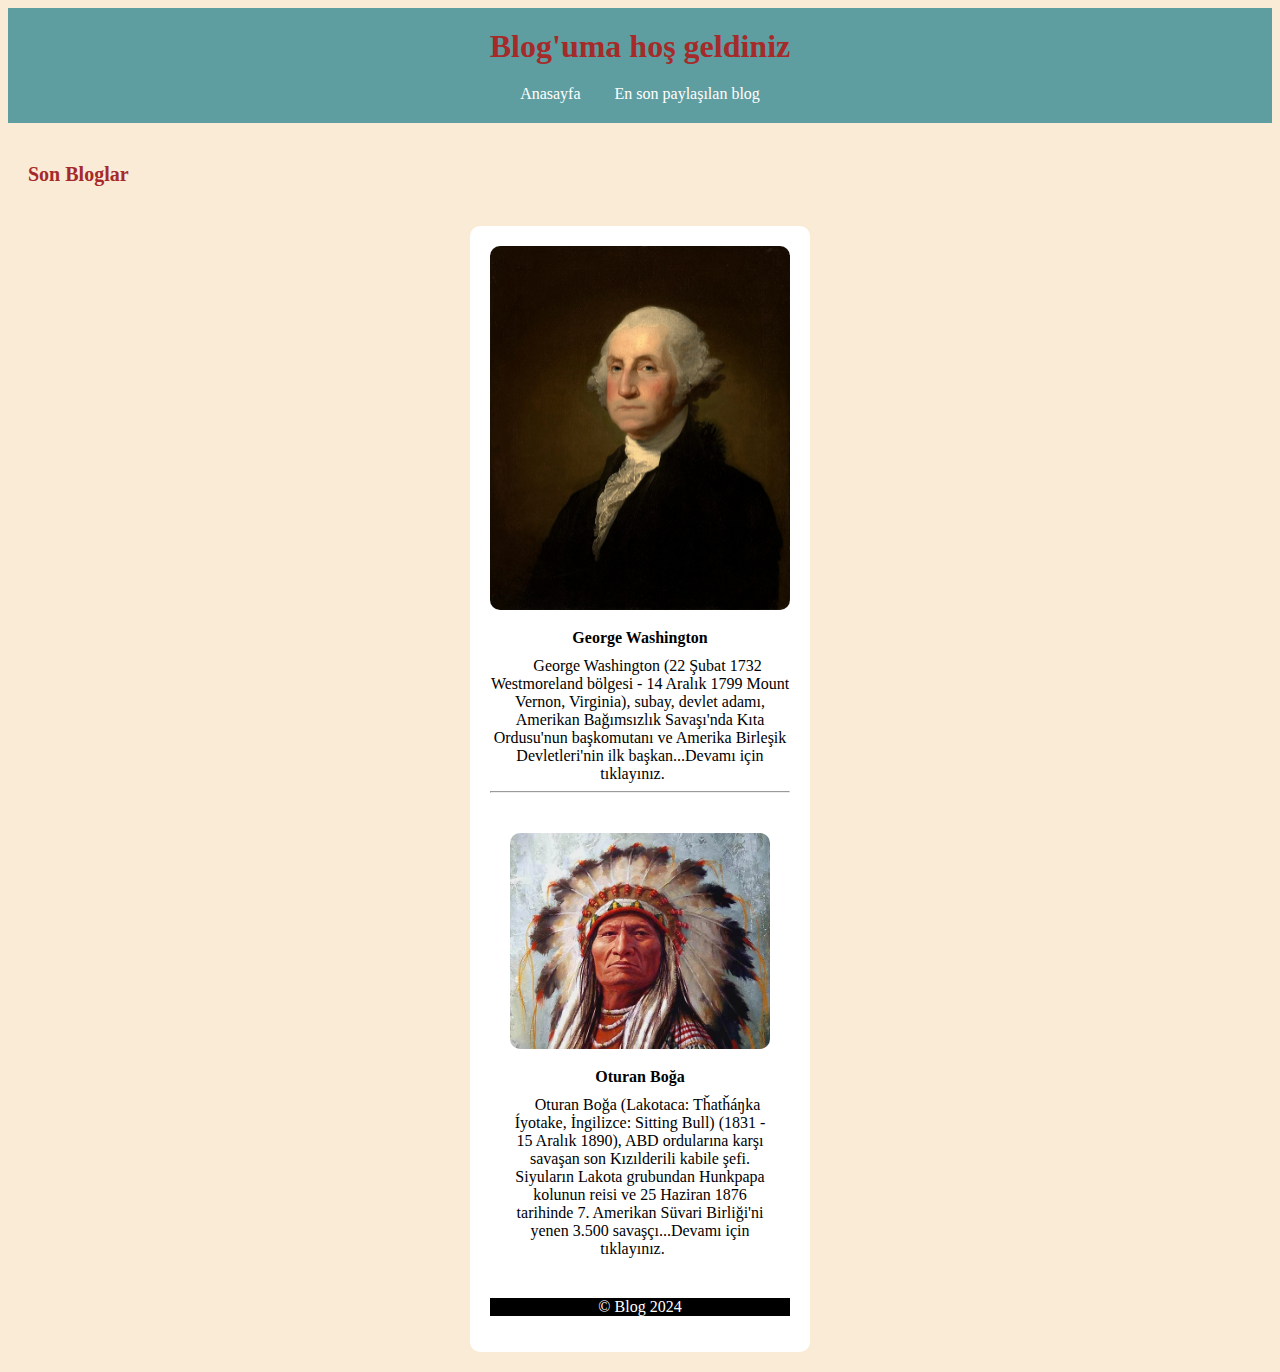
==== index.html @ f102571a "create files" ====
<!DOCTYPE html>
<html lang="tr">
<head>
    <meta charset="UTF-8">
    <meta name="viewport" content="width=device-width, initial-scale=1.0">
    <title>Document</title>
    <link rel="stylesheet" href="styles.css">
</head>
<body>
    <div class="ust-kisim">
        <h1>Blog'uma hoş geldiniz</h1>
        <div class="nav-links">
            <a href="./index.html">Anasayfa</a>
            <a href="./post.html">En son paylaşılan blog</a>
        </div>
    </div>

<h3>Son Bloglar</h3>

<div class="blog-card">
<img src="./GWashington.jpg" alt="George Washington'ın portresi">
<h4>George Washington</h4>
<a href="./post.html">George Washington (22 Şubat 1732 Westmoreland bölgesi - 14 Aralık 1799 Mount Vernon, Virginia), subay, devlet adamı, Amerikan Bağımsızlık Savaşı'nda Kıta Ordusu'nun başkomutanı ve Amerika Birleşik Devletleri'nin ilk başkan...Devamı için tıklayınız.</a>
<hr>
<div class="blog-card">
<img src="./Sitting-Bull.webp" alt="Oturan Boğa'nın Portresi">
<h4>Oturan Boğa</h4>
<a href="./post2.html">Oturan Boğa (Lakotaca: Tȟatȟáŋka Íyotake, İngilizce: Sitting Bull) (1831 - 15 Aralık 1890), ABD ordularına karşı savaşan son Kızılderili kabile şefi. Siyuların Lakota grubundan Hunkpapa kolunun reisi ve 25 Haziran 1876 tarihinde 7. Amerikan Süvari Birliği'ni yenen 3.500 savaşçı...Devamı için tıklayınız. </a>
</div>


<div>
    <p class="alt-bilgi"> © Blog 2024</p>
    </div>
</body>
</html>
---- styles.css ----
.ust-kisim {
    background-color: cadetblue;
    text-align: center;
    padding: 20px;
}

h1 {
    color: brown;
    margin: 0;
    padding-bottom: 20px;
}

.nav-links {
    justify-content: center;
}

a {
    color: white;
    text-decoration: none;
    padding: 10px 15px;
    border-radius: 5px;
}

h3{
    color: brown;
    border: 10px;
    padding: 20px;
    font-size: 20px;
}
body{
    background-color: antiquewhite;
}

.blog-card {
    background-color: white;
    border-radius: 10px;
    max-width: 300px;
    margin: 20px auto;
    padding: 20px;
    text-align: center;
}

.blog-card img {
    width: 100%;
    height: auto;
    border-radius: 10px;
}

.blog-card h4 {
    color: black;
    margin: 15px 0 10px;
}
.blog-card a{
    color: black;
}

.alt-bilgi{
    background-color: black;
    color: white;
}

.blog-cardd {
    background-color: white;
    border-radius: 10px;
    max-width: 800x;
    margin: 20px auto;
    padding: 20px;
    text-align: center;
}

.blog-cardd img {
    width: 20%;
    height: auto;
    border-radius: 10px;
}

.blog-cardd h4 {
    color: black;
    margin: 15px 10px;
}
.blog-cardd a{
    color: black;
}
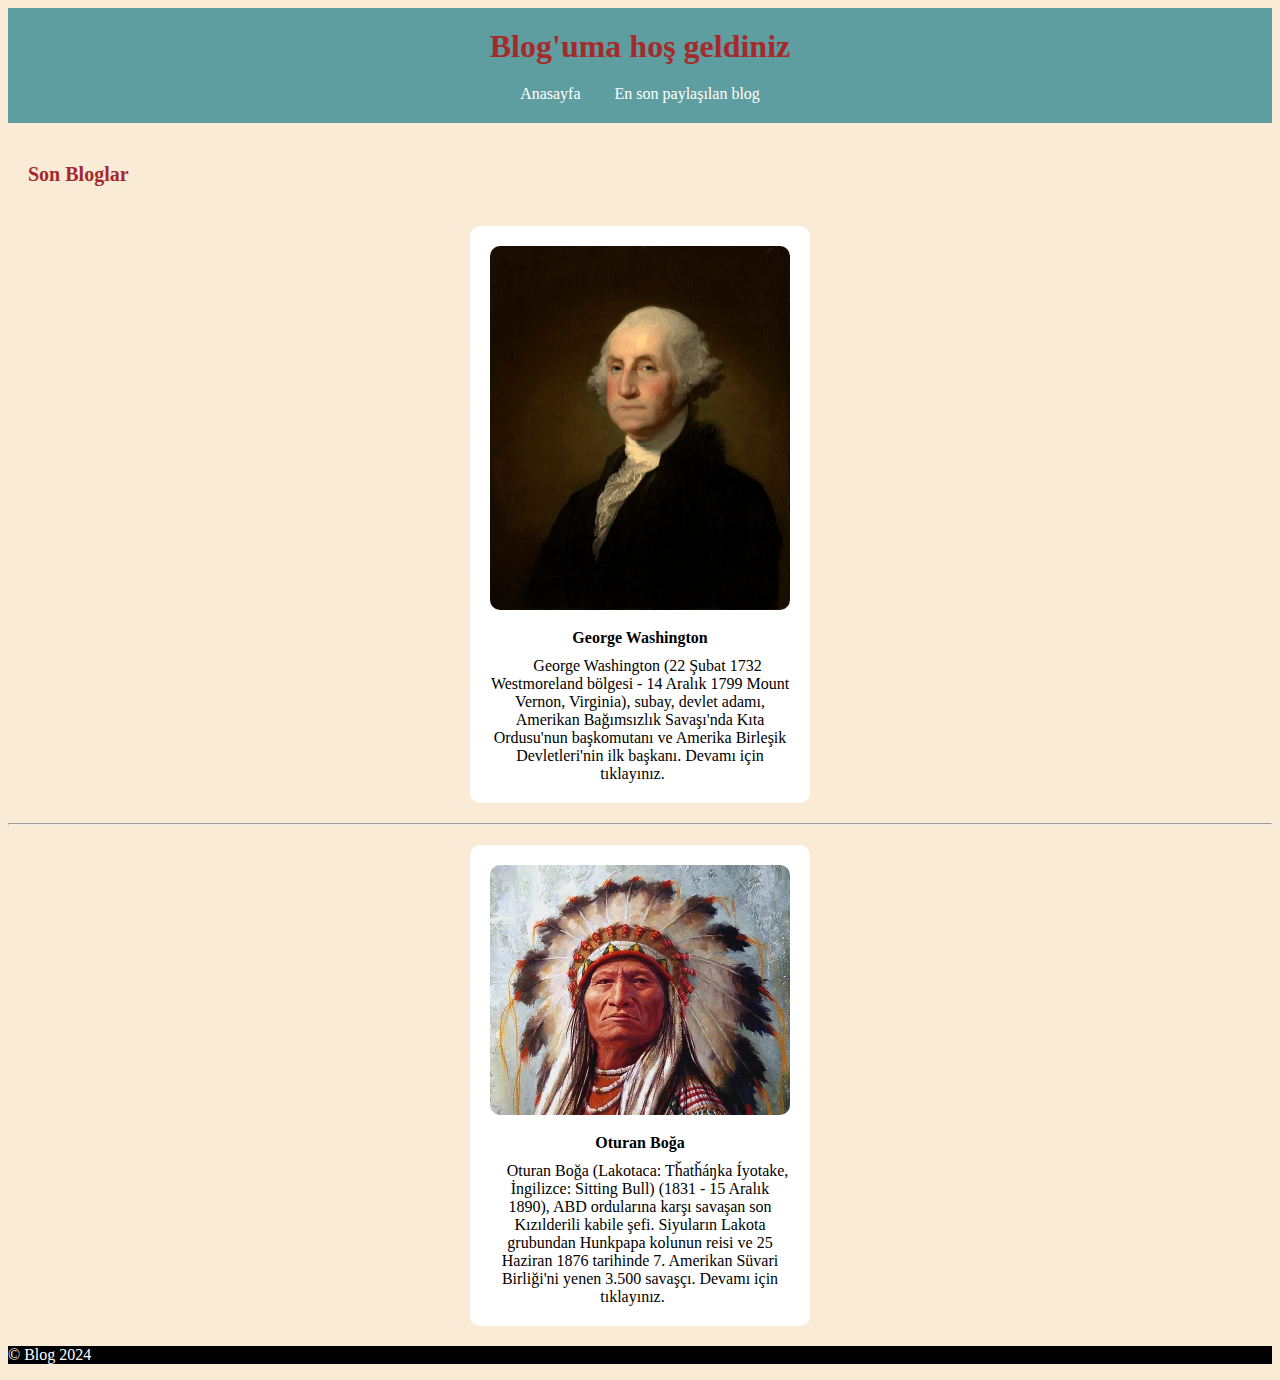
==== commit c5684c11: "Add comment on index.html" ====
--- a/index.html
+++ b/index.html
@@ -1,3 +1,4 @@
+
 <!DOCTYPE html>
 <html lang="tr">
 <head>
@@ -7,30 +8,38 @@
     <link rel="stylesheet" href="styles.css">
 </head>
 <body>
+    <!-- Üst Kısım Başlık ve Menü -->
     <div class="ust-kisim">
-        <h1>Blog'uma hoş geldiniz</h1>
+        <h1>Blog'uma hoş geldiniz</h1> <!-- Sayfanın başında büyük bir başlık -->
         <div class="nav-links">
+            <!-- Ana sayfa ve blog gönderisi sayfasına yönlendiren bağlantılar -->
             <a href="./index.html">Anasayfa</a>
             <a href="./post.html">En son paylaşılan blog</a>
         </div>
     </div>
 
-<h3>Son Bloglar</h3>
+    <!-- Son Bloglar Başlığı -->
+    <h3>Son Bloglar</h3>
 
-<div class="blog-card">
-<img src="./GWashington.jpg" alt="George Washington'ın portresi">
-<h4>George Washington</h4>
-<a href="./post.html">George Washington (22 Şubat 1732 Westmoreland bölgesi - 14 Aralık 1799 Mount Vernon, Virginia), subay, devlet adamı, Amerikan Bağımsızlık Savaşı'nda Kıta Ordusu'nun başkomutanı ve Amerika Birleşik Devletleri'nin ilk başkan...Devamı için tıklayınız.</a>
-<hr>
-<div class="blog-card">
-<img src="./Sitting-Bull.webp" alt="Oturan Boğa'nın Portresi">
-<h4>Oturan Boğa</h4>
-<a href="./post2.html">Oturan Boğa (Lakotaca: Tȟatȟáŋka Íyotake, İngilizce: Sitting Bull) (1831 - 15 Aralık 1890), ABD ordularına karşı savaşan son Kızılderili kabile şefi. Siyuların Lakota grubundan Hunkpapa kolunun reisi ve 25 Haziran 1876 tarihinde 7. Amerikan Süvari Birliği'ni yenen 3.500 savaşçı...Devamı için tıklayınız. </a>
-</div>
+    <!-- İlk Blog Kartı -->
+    <div class="blog-card">
+        <img src="./GWashington.jpg" alt="George Washington'ın portresi">
+        <h4>George Washington</h4>
+        <!-- Tam blog gönderisine bağlantı -->
+        <a href="./post.html">George Washington (22 Şubat 1732 Westmoreland bölgesi - 14 Aralık 1799 Mount Vernon, Virginia), subay, devlet adamı, Amerikan Bağımsızlık Savaşı'nda Kıta Ordusu'nun başkomutanı ve Amerika Birleşik Devletleri'nin ilk başkanı. Devamı için tıklayınız.</a>
+    </div>
+    <hr>
+    <!-- İkinci Blog Kartı -->
+    <div class="blog-card">
+        <img src="./Sitting-Bull.webp" alt="Oturan Boğa'nın Portresi">
+        <h4>Oturan Boğa</h4>
+        <!-- Tam blog gönderisine bağlantı -->
+        <a href="./post2.html">Oturan Boğa (Lakotaca: Tȟatȟáŋka Íyotake, İngilizce: Sitting Bull) (1831 - 15 Aralık 1890), ABD ordularına karşı savaşan son Kızılderili kabile şefi. Siyuların Lakota grubundan Hunkpapa kolunun reisi ve 25 Haziran 1876 tarihinde 7. Amerikan Süvari Birliği'ni yenen 3.500 savaşçı. Devamı için tıklayınız. </a>
+    </div>
 
-
-<div>
-    <p class="alt-bilgi"> © Blog 2024</p>
+    <!-- Footer Bölümü -->
+    <div>
+        <p class="alt-bilgi"> © Blog 2024</p> <!-- Telif hakkı bilgisi -->
     </div>
 </body>
 </html>
